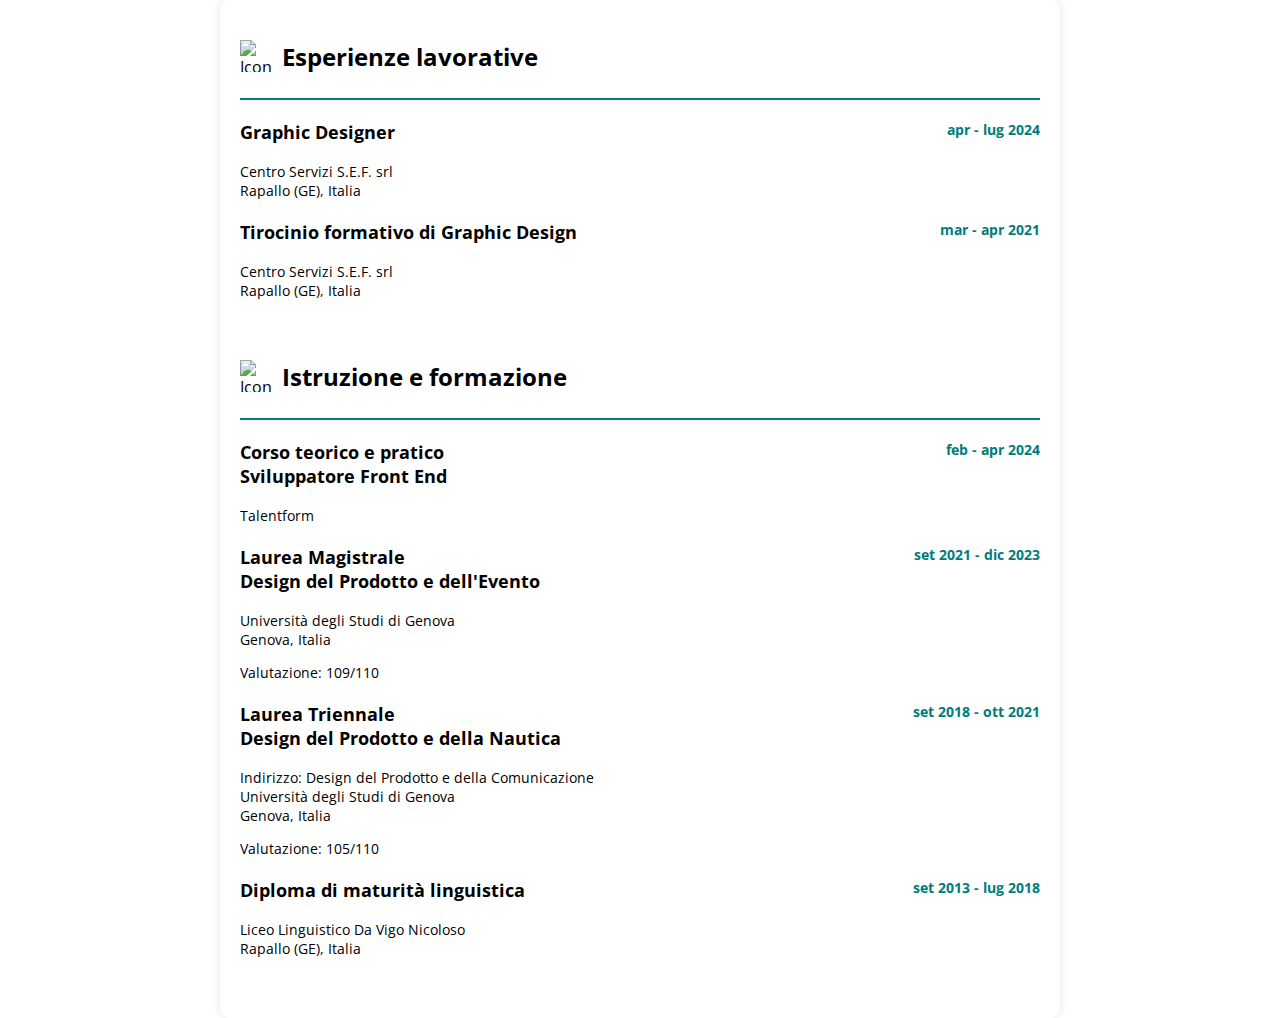
==== pages/curriculum.html @ 38a04935 "Add files via upload" ====
<!DOCTYPE html>
<html lang="en">
<head>
    <meta charset="UTF-8">
    <meta name="viewport" content="width=device-width, initial-scale=1.0">
    <title>Curriculum</title>
    
     <!-- LINK CSS -->
     <link rel="stylesheet" href="/index.css" />
     <link rel="stylesheet" href="curriculum.css" />
 
     <!-- FONT -->
     <link rel="preconnect" href="https://fonts.googleapis.com" />
     <link rel="preconnect" href="https://fonts.gstatic.com" crossorigin />
     <link href="https://fonts.googleapis.com/css2?family=Open+Sans:ital,wght@0,300..800;1,300..800&display=swap"
         rel="stylesheet" />
</head>
<body>
    
  <div class="container-profile-details">
    <section class="section-profile">
      <div class="section-profile-header">
        <img src="/Immagini/Lavoro.png" alt="Icona esperienze lavorative" class="icon">
        <h2>Esperienze lavorative</h2>
      </div>
      <div class="experience">
        <div class="job">
          <h3>Graphic Designer</h3>
          <p>Centro Servizi S.E.F. srl<br>Rapallo (GE), Italia</p>
          <span class="date">apr - lug 2024</span>
        </div>
        <div class="job">
          <h3>Tirocinio formativo di Graphic Design</h3>
          <p>Centro Servizi S.E.F. srl<br>Rapallo (GE), Italia</p>
          <span class="date">mar - apr 2021</span>
        </div>
      </div>
    </section>

    <section class="section-profile">
      <div class="section-profile-header">
        <img src="/Immagini/Istruzione.png" alt="Icona istruzione e formazione" class="icon">
        <h2>Istruzione e formazione</h2>
      </div>
      <div class="education">
        <div class="job">
          <h3>Corso teorico e pratico<br>Sviluppatore Front End</h3>
          <p>Talentform</p>
          <span class="date">feb - apr 2024</span>
        </div>
        <div class="job">
          <h3>Laurea Magistrale<br>Design del Prodotto e dell'Evento</h3>
          <p>Università degli Studi di Genova<br>Genova, Italia</p>
          <p>Valutazione: 109/110</p>
          <span class="date">set 2021 - dic 2023</span>
        </div>
        <div class="job">
          <h3>Laurea Triennale<br>Design del Prodotto e della Nautica</h3>
          <p>Indirizzo: Design del Prodotto e della Comunicazione<br>Università degli Studi di Genova<br>Genova, Italia
          </p>
          <p>Valutazione: 105/110</p>
          <span class="date">set 2018 - ott 2021</span>
        </div>
        <div class="job">
          <h3>Diploma di maturità linguistica</h3>
          <p>Liceo Linguistico Da Vigo Nicoloso<br>Rapallo (GE), Italia</p>
          <span class="date">set 2013 - lug 2018</span>
        </div>
      </div>
    </section>

 <!-- LINK JAVASCRIPT -->
 <script src="index.js"></script>

</body>
</html>
---- index.css ----
html {
    scroll-behavior: smooth;
}

body {
    margin: 0;
    padding: 0;
    font-family: "Open Sans", sans-serif;
    overflow-x: hidden;
}

/* NAVIGATORE */

.nav-wrapper {
    width: 100%;
    height: 100vh;
    background: rgba(8, 122, 135, 0.2);
}

.nav-wrapper nav {
    display: flex;
    justify-content: space-around;
    width: 100%;
    margin: 0 auto;
    text-align: center;
    position: absolute;
    top: 50%;
}

.link {
    transition: all 0.3s ease;
}

.link span {
    display: inline-block;
    font-weight: bold;
    letter-spacing: 1px;
    color: #fff;
    font-size: 36px;
    text-transform: uppercase;
    transition: transform 0.1s linear;
}

.cursor {
    pointer-events: none;
    position: fixed;
    padding: 0.3rem;
    background-color: #fff;
    border-radius: 50%;
    mix-blend-mode: difference;
    transition: transform 0.3s ease;
}

.link:hover~.cursor {
    transform: translate(-50%, -50%) scale(8);
}

@media screen and (max-width: 1024px) {
    .nav-wrapper nav {
        flex-direction: column;
    }
}

/* PROFILO */
.profile-container {
    display: flex;
    width: 100vw;
    height: 100vh;
    align-items: center;
    justify-content: space-evenly;
}

.text-profile {
    line-height: 1.8;
}

.circle {
    width: 200px;
    height: 200px;
    overflow: hidden;
    border-radius: 50%;
    display: flex;
    justify-content: center;
    align-items: center;
}

.circle img {
    width: 100%;
    height: 100%;
    object-fit: cover;
}

.button-curriculum {
    background-color: #007d7a;
    color: white;
    border: none;
    border-radius: 5px;
    padding: 10px 20px;
    font-size: 1rem;
    cursor: pointer;
    transition: background-color 0.3s ease;
    margin-top: 20px;
}

.button-curriculum:hover {
    background-color: #002f2e;
}

/* PORTFOLIO */

.portfolio-container {
    width: 100vw;
    height: 100vh;
    margin: 2rem auto;
}

.item-container {
    display: flex;
    flex-direction: row;
    max-width: 100vw;
    max-height: 50vh;
}

.item {
    position: relative;
    border: 2px solid #007d7a;
}

.item img {
    width: 100%;
    height: 100%;
    object-fit: cover;
    display: block;
    transition: filter 0.5s ease-in-out, transform 0.5s ease-in-out;
}

.item:hover img {
    filter: grayscale(1) blur(3px);
    opacity: 0.5;
    transform: scale(1.1);
}

.item .web-img {
    width: 100%;
    height: 100%;
    object-fit: contain !important;
    display: block;
    transition: filter 0.5s ease-in-out, transform 0.5s ease-in-out;
}

.item:hover .web-img {
    filter: grayscale(1) blur(3px);
    opacity: 0.5;
    transform: scale(1.1);
}

.overlay {
    position: absolute;
    top: 0;
    left: 0;
    width: 100%;
    height: 100%;
    background: rgba(0, 0, 0, 0.5);
    display: flex;
    align-items: center;
    justify-content: center;
    opacity: 0;
    transition: opacity 0.5s ease-in-out;
}

.item:hover .overlay {
    opacity: 1;
}

.text {
    color: white;
    font-size: 1.5rem;
    text-align: center;
}

/* CONTATTI */

.container-contact {
    display: flex;
    text-align: center;
    flex-direction: column;
    width: 100vw;
    height: 100vh;
    align-items: center;
    justify-content: center;
}

.email {
    font-size: 1.2rem;
    margin-bottom: 20px;
}

.email a {
    color: #007d7a;
    text-decoration: none;
    transition: color 0.3s ease;
}

.email a:hover {
    color: #002f2e;
}

.linkedin {
    display: flex;
    align-items: center;
    justify-content: center;
}

.linkedin a {
    text-decoration: none;
    color: #007d7a;
    font-weight: 600;
    font-size: 1.2rem;
    transition: color 0.3s ease;
    display: flex;
    align-items: center;
}

.linkedin img {
    width: 35px;
    height: 35px;
    margin-right: 10px;
}

.linkedin a:hover {
    color: #002f2e;
}
---- pages/curriculum.css ----
.container-profile-details {
    max-width: 800px;
    margin: 0 auto;
    background-color: #fff;
    padding: 20px;
    border-radius: 10px;
    box-shadow: 0 0 10px rgba(0, 0, 0, 0.1);
}

.section-profile {
    margin-bottom: 40px;
}

.section-profile-header {
    display: flex;
    align-items: center;
    border-bottom: 2px solid #007d7a;
    margin-bottom: 20px;
    padding-bottom: 5px;
}

.icon {
    width: 32px;
    height: 32px;
    margin-right: 10px;
}

.icon h2 {
    font-size: 24px;
    color: #007d7a;
    font-weight: bold;
}

.job {
    position: relative;
    margin-bottom: 20px;
}

.job h3 {
    font-size: 18px;
    font-weight: bold;
}

.job p {
    font-size: 14px;
}

.date {
    position: absolute;
    top: 0;
    right: 0;
    font-size: 14px;
    color: #007d7a;
    font-weight: bold;
}
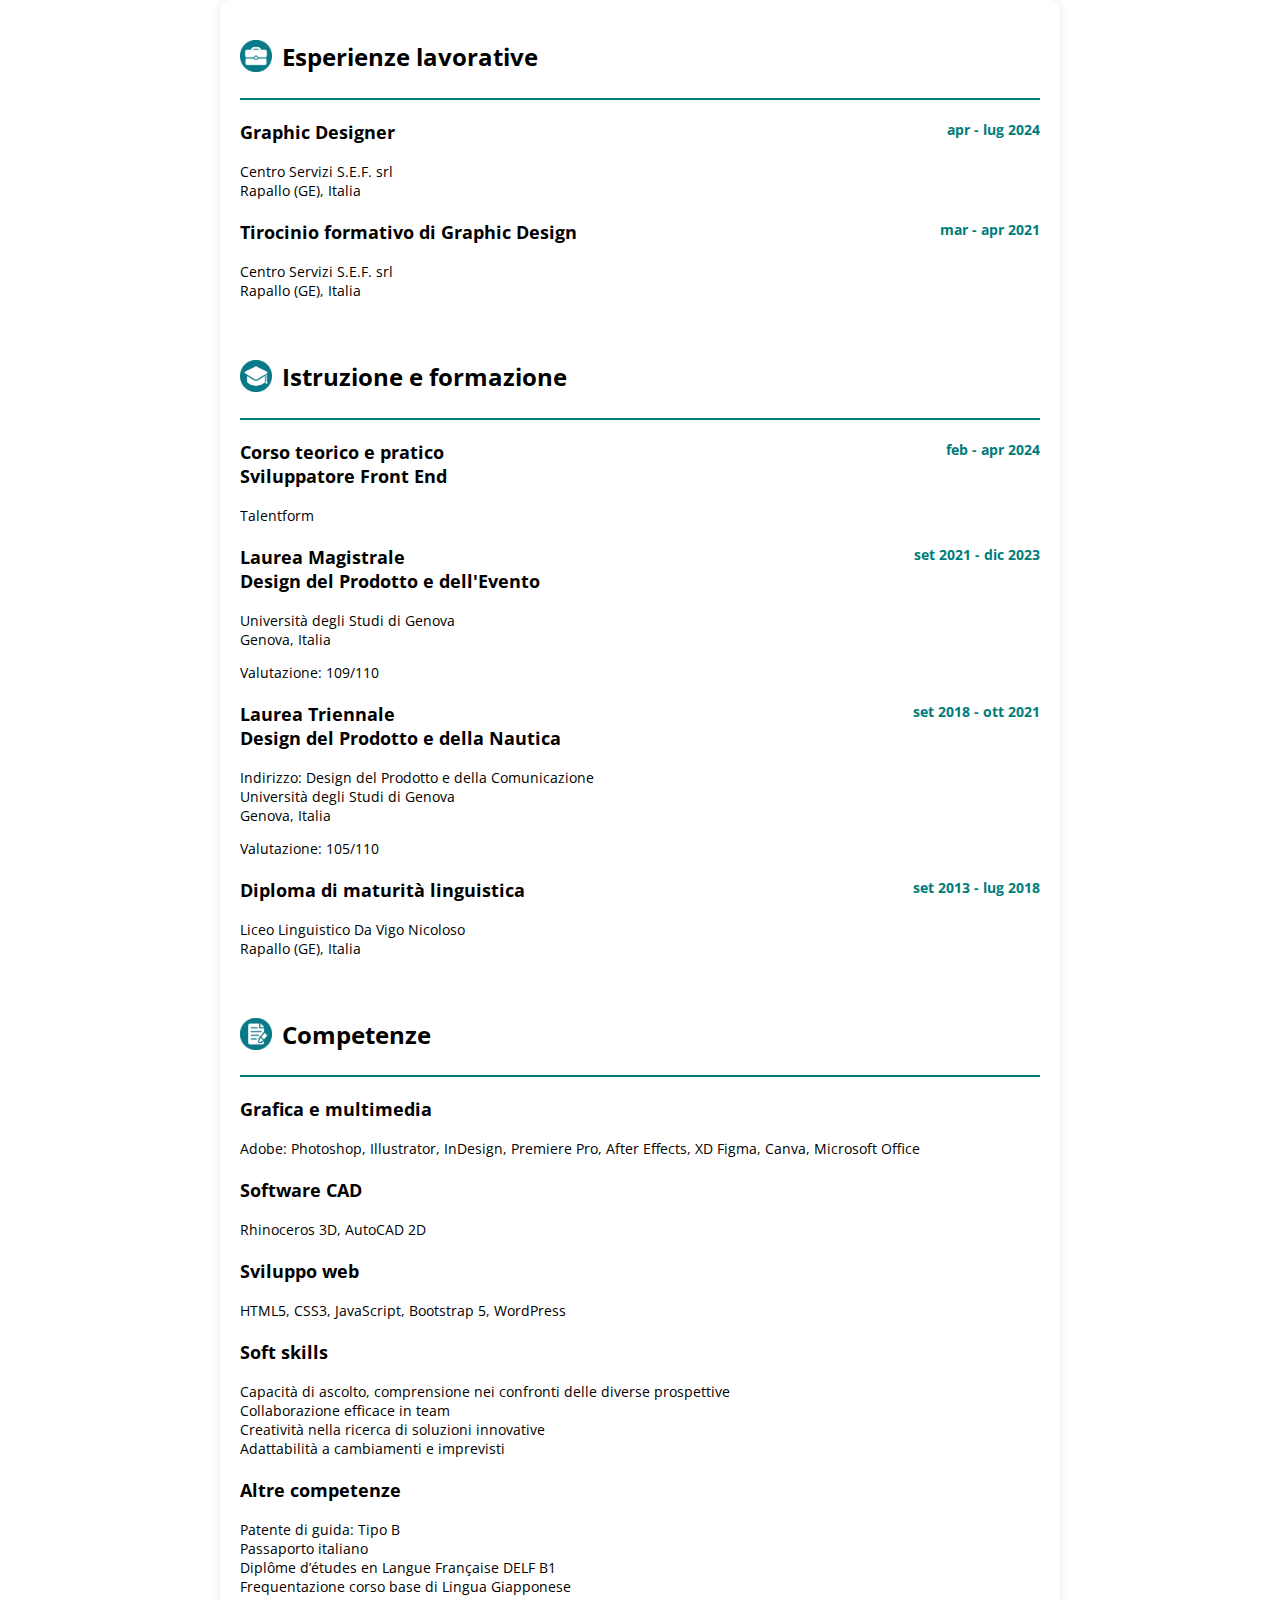
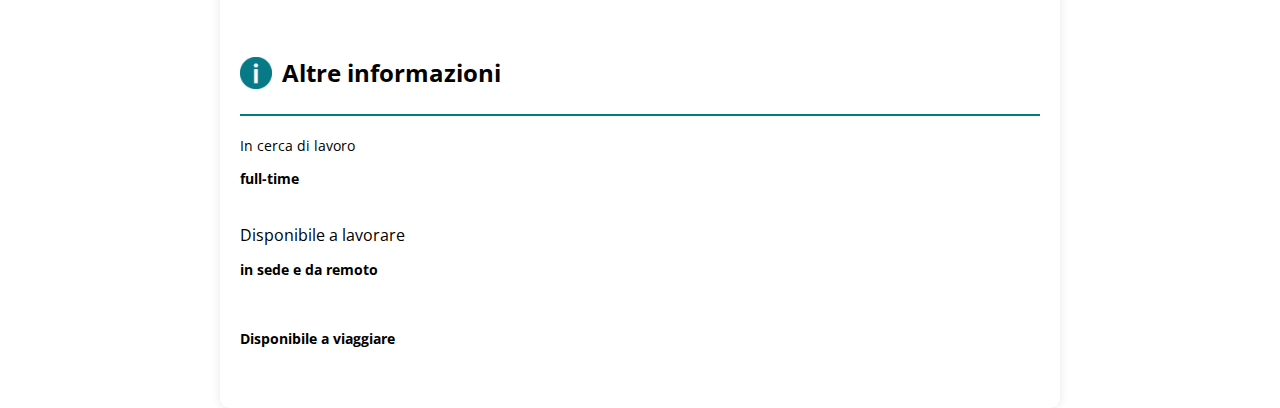
==== commit 039b023d: "Add files via upload" ====
--- a/pages/curriculum.html
+++ b/pages/curriculum.html
@@ -42,7 +42,7 @@
         <img src="/Immagini/Istruzione.png" alt="Icona istruzione e formazione" class="icon">
         <h2>Istruzione e formazione</h2>
       </div>
-      <div class="education">
+      <div class="experience">
         <div class="job">
           <h3>Corso teorico e pratico<br>Sviluppatore Front End</h3>
           <p>Talentform</p>
@@ -69,6 +69,58 @@
       </div>
     </section>
 
+    <section class="section-profile">
+      <div class="section-profile-header">
+        <img src="/Immagini/Competenze.png" alt="Icona competenze" class="icon">
+        <h2>Competenze</h2>
+      </div>
+      <div class="experience">
+        <div class="job">
+          <h3>Grafica e multimedia</h3>
+          <p>Adobe: Photoshop, Illustrator, InDesign, Premiere Pro, After Effects, XD
+            Figma, Canva, Microsoft Office</p>
+        </div>
+        <div class="job">
+          <h3>Software CAD</h3>
+          <p>Rhinoceros 3D, AutoCAD 2D</p>
+        </div>
+        <div class="job">
+          <h3>Sviluppo web</h3>
+          <p>HTML5, CSS3, JavaScript, Bootstrap 5, WordPress
+          </p>
+        </div>
+        <div class="job">
+          <h3>Soft skills</h3>
+          <p>Capacità di ascolto, comprensione nei confronti delle diverse prospettive
+            <br>Collaborazione efficace in team
+            <br>Creatività nella ricerca di soluzioni innovative
+            <br>Adattabilità a cambiamenti e imprevisti</p>
+        </div>
+        <div class="job">
+          <h3>Altre competenze</h3>
+          <p>Patente di guida: Tipo B
+            <br>Passaporto italiano
+            <br>Diplôme d’études en Langue Française DELF B1
+            <br>Frequentazione corso base di Lingua Giapponese</p>
+          </div>
+        </div>
+    </section>
+
+    <section class="section-profile">
+      <div class="section-profile-header">
+        <img src="/Immagini/Informazioni.png" alt="Icona altre informazioni" class="icon">
+        <h2>Altre informazioni</h2>
+      </div>
+      <div class="experience">
+        <div class="job">
+          <p>In cerca di lavoro <p class="bold">full-time</p>
+            <br>Disponibile a lavorare <p class="bold">in sede e da remoto</p>
+            <br><p class="bold">Disponibile a viaggiare</p></p>
+        </div>
+      </div>
+    </section>
+  </div>
+
  <!-- LINK JAVASCRIPT -->
  <script src="index.js"></script>
 
--- a/pages/curriculum.css
+++ b/pages/curriculum.css
@@ -52,4 +52,8 @@
     font-size: 14px;
     color: #007d7a;
     font-weight: bold;
+}
+
+.bold {
+    font-weight: bold;
 }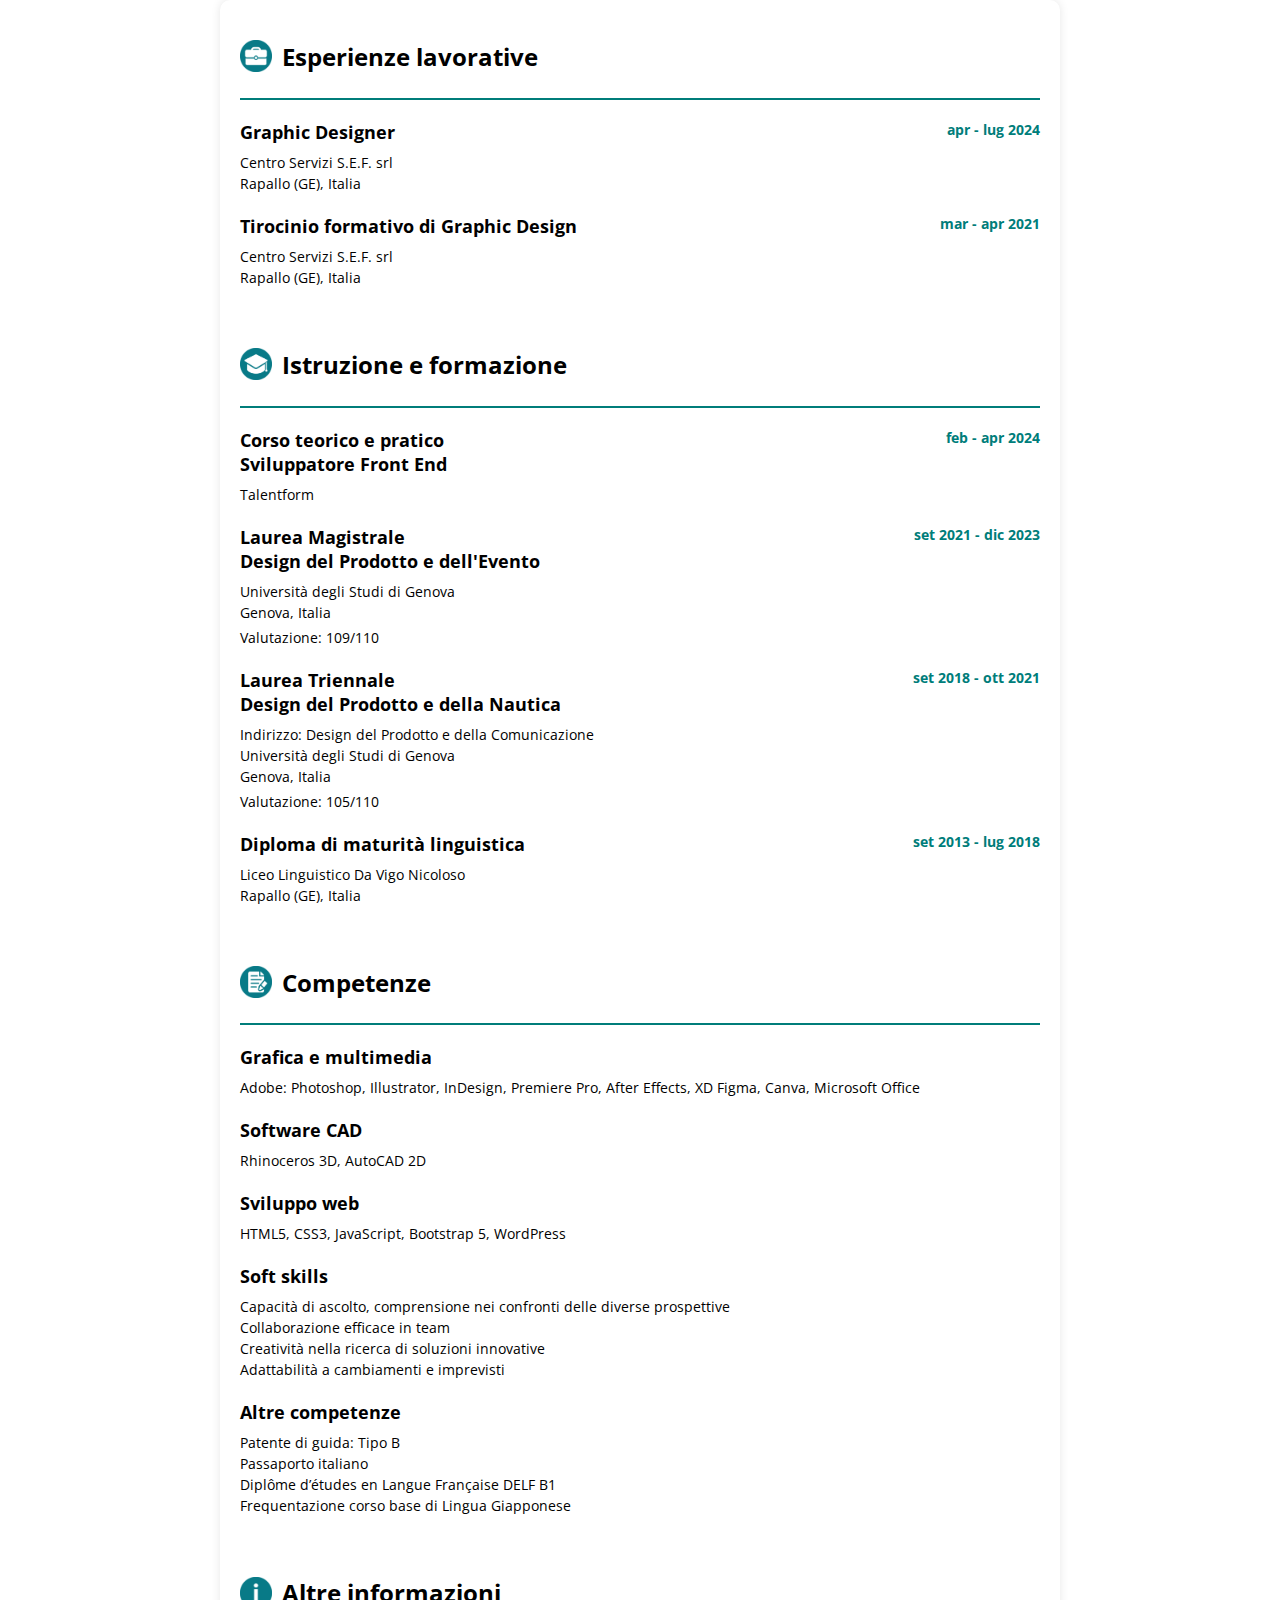
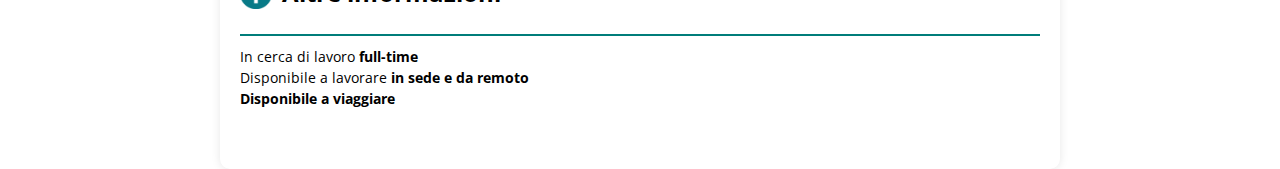
==== commit a9761407: "Add files via upload" ====
--- a/pages/curriculum.html
+++ b/pages/curriculum.html
@@ -113,9 +113,9 @@
       </div>
       <div class="experience">
         <div class="job">
-          <p>In cerca di lavoro <p class="bold">full-time</p>
-            <br>Disponibile a lavorare <p class="bold">in sede e da remoto</p>
-            <br><p class="bold">Disponibile a viaggiare</p></p>
+          <p>In cerca di lavoro <span class="bold">full-time</span>
+            <br>Disponibile a lavorare <span class="bold">in sede e da remoto</span>
+            <br><span class="bold">Disponibile a viaggiare</span></p>
         </div>
       </div>
     </section>
--- a/index.css
+++ b/index.css
@@ -14,7 +14,7 @@
 .nav-wrapper {
     width: 100%;
     height: 100vh;
-    background: rgba(8, 122, 135, 0.2);
+    background: #007d7a;
 }
 
 .nav-wrapper nav {
--- a/pages/curriculum.css
+++ b/pages/curriculum.css
@@ -43,6 +43,8 @@
 
 .job p {
     font-size: 14px;
+    margin-top: -10px;
+    line-height: 1.5;
 }
 
 .date {
